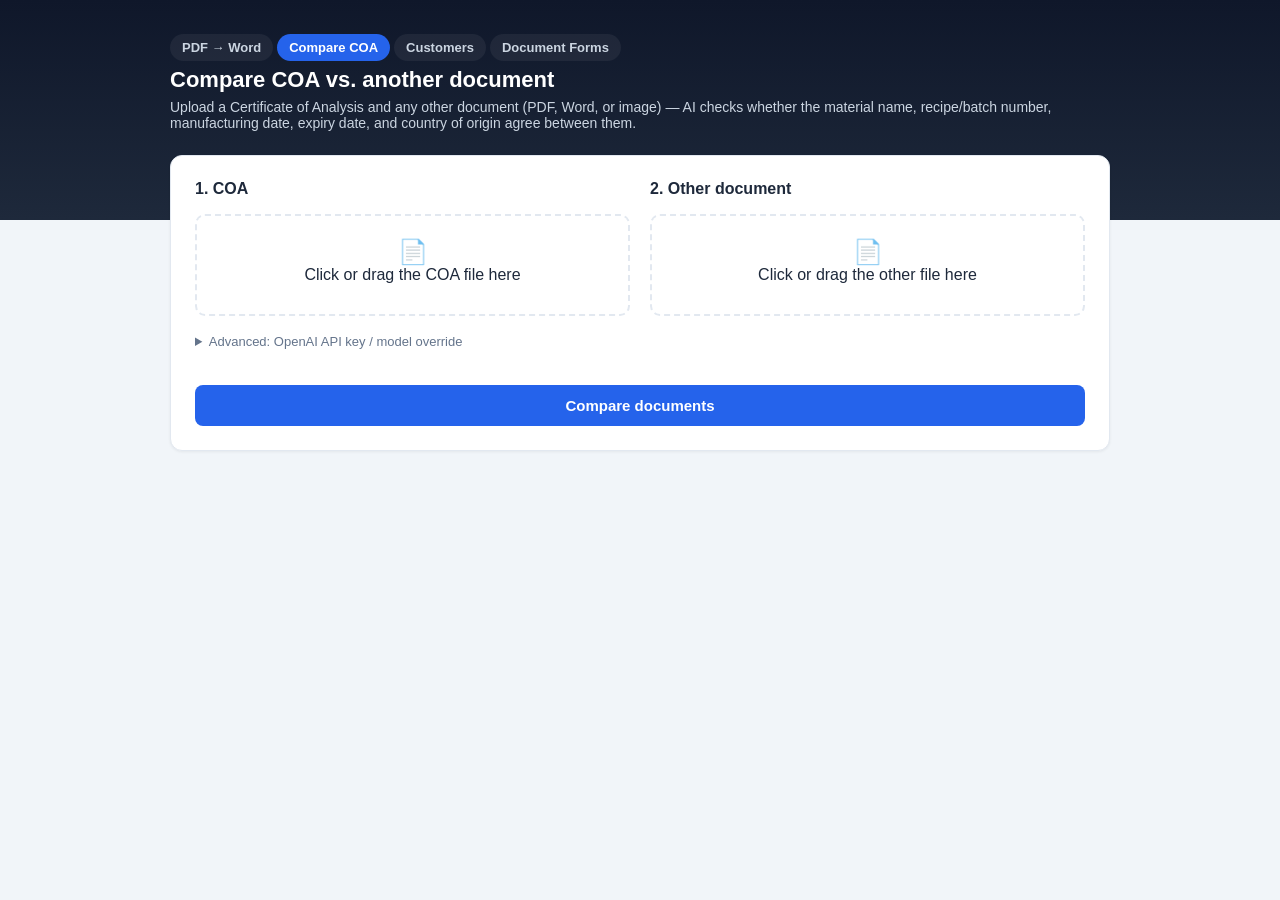
==== frontend/compare.html @ e970cb72 "changes 1" ====
<!DOCTYPE html>
<html lang="en">
<head>
<meta charset="UTF-8" />
<meta name="viewport" content="width=device-width, initial-scale=1.0" />
<title>Compare COA</title>
<link rel="stylesheet" href="shared.css" />
</head>
<body>
<div class="wrap">
  <header>
    <nav class="navbar">
      <a href="index.html">PDF &rarr; Word</a>
      <a href="compare.html" class="active">Compare COA</a>
      <a href="customers.html">Customers</a>
      <a href="forms.html">Document Forms</a>
    </nav>
    <h1>Compare COA vs. another document</h1>
    <p>Upload a Certificate of Analysis and any other document (PDF, Word, or image) &mdash; AI checks whether the material
      name, recipe/batch number, manufacturing date, expiry date, and country of origin agree between them.</p>
  </header>

  <div class="card">
    <div class="two-col">
      <div>
        <h2>1. COA</h2>
        <div class="dropzone" id="dropzoneCoa">
          <div class="icon">&#128196;</div>
          <div>Click or drag the COA file here</div>
          <div class="fname" id="fnameCoa"></div>
        </div>
        <input type="file" id="fileInputCoa" accept=".pdf,.docx,.png,.jpg,.jpeg,.webp,.gif,.bmp,.tiff" style="display:none" />
      </div>
      <div>
        <h2>2. Other document</h2>
        <div class="dropzone" id="dropzoneOther">
          <div class="icon">&#128196;</div>
          <div>Click or drag the other file here</div>
          <div class="fname" id="fnameOther"></div>
        </div>
        <input type="file" id="fileInputOther" accept=".pdf,.docx,.png,.jpg,.jpeg,.webp,.gif,.bmp,.tiff" style="display:none" />
      </div>
    </div>

    <details class="field" style="margin-top:18px;">
      <summary>Advanced: OpenAI API key / model override</summary>
      <div style="margin-top:10px;">
        <label>OpenAI API key</label>
        <input type="password" id="apiKey" placeholder="Leave blank to use OPENAI_API_KEY from the server's .env" />
        <label style="margin-top:12px;">Model</label>
        <input type="text" id="modelInput" placeholder="gpt-4o (default)" />
      </div>
    </details>

    <button class="primary" id="compareBtn" style="margin-top:14px;">Compare documents</button>
    <div class="status" id="status" style="display:none;">
      <div class="spinner"></div>
      <span id="statusText">Working&hellip;</span>
    </div>
  </div>

  <div class="card" id="resultCard" style="display:none;">
    <h2>Result</h2>
    <div id="resultBody"></div>
  </div>
</div>

<script>
let coaFile = null, otherFile = null;

function wireDropzone(zoneId, inputId, fnameId, onPick) {
  const zone = document.getElementById(zoneId);
  const input = document.getElementById(inputId);
  const fname = document.getElementById(fnameId);
  zone.addEventListener('click', () => input.click());
  zone.addEventListener('dragover', (e) => { e.preventDefault(); zone.classList.add('drag'); });
  zone.addEventListener('dragleave', () => zone.classList.remove('drag'));
  zone.addEventListener('drop', (e) => {
    e.preventDefault(); zone.classList.remove('drag');
    if (e.dataTransfer.files.length) { onPick(e.dataTransfer.files[0]); fname.textContent = e.dataTransfer.files[0].name; }
  });
  input.addEventListener('change', () => {
    if (input.files.length) { onPick(input.files[0]); fname.textContent = input.files[0].name; }
  });
}
wireDropzone('dropzoneCoa', 'fileInputCoa', 'fnameCoa', (f) => coaFile = f);
wireDropzone('dropzoneOther', 'fileInputOther', 'fnameOther', (f) => otherFile = f);

const statusEl = document.getElementById('status');
const statusText = document.getElementById('statusText');
const resultCard = document.getElementById('resultCard');
const resultBody = document.getElementById('resultBody');

function escapeHtml(s) {
  return String(s ?? '').replace(/[&<>"']/g, (c) => ({'&':'&amp;','<':'&lt;','>':'&gt;','"':'&quot;',"'":'&#39;'}[c]));
}
function setBusy(busy, text) {
  document.getElementById('compareBtn').disabled = busy;
  statusEl.style.display = busy ? 'flex' : 'none';
  if (text) statusText.textContent = text;
}
function statusBadge(status) {
  if (status === 'match') return '<span class="badge ok">Match</span>';
  if (status === 'mismatch') return '<span class="badge err">Mismatch</span>';
  return '<span class="badge warn">' + escapeHtml(status.replace(/_/g, ' ')) + '</span>';
}

document.getElementById('compareBtn').addEventListener('click', async () => {
  if (!coaFile || !otherFile) { alert('Choose both files first.'); return; }
  const form = new FormData();
  form.append('coa_file', coaFile);
  form.append('other_file', otherFile);
  const apiKey = document.getElementById('apiKey').value.trim();
  const model = document.getElementById('modelInput').value.trim();
  if (apiKey) form.append('api_key', apiKey);
  if (model) form.append('model', model);

  resultCard.style.display = 'none';
  setBusy(true, 'Reading both documents and comparing with OpenAI — this can take 10–30s…');

  try {
    const res = await fetch('/api/compare', { method: 'POST', body: form });
    const data = await res.json();
    if (!res.ok) throw new Error(data.detail || 'Request failed');
    renderResult(data);
  } catch (e) {
    resultCard.style.display = 'block';
    resultBody.innerHTML = `<div class="error-box">${escapeHtml(e.message)}</div>`;
  } finally {
    setBusy(false);
  }
});

function renderDocFields(doc) {
  const rows = [
    ['Material / Product Name', doc.material_name],
    ['Recipe / Batch Number', doc.recipe_or_batch_number],
    ['Manufacturing Date', doc.manufacturing_date],
    ['Expiry Date', doc.expiry_date],
    ['Origin', doc.origin + (doc.origin_evidence ? ` <span class="muted">(from: "${escapeHtml(doc.origin_evidence)}")</span>` : '')],
  ];
  let html = '<table class="plain">';
  for (const [label, value] of rows) {
    html += `<tr><td>${escapeHtml(label)}</td><td>${value ? (typeof value === 'string' ? escapeHtml(value) : value) : '<span class="muted">&mdash;</span>'}</td></tr>`;
  }
  html += '</table>';
  if (doc.additional_info && doc.additional_info.length) {
    html += '<details style="margin-top:10px;"><summary>Additional info (' + doc.additional_info.length + ')</summary><table class="plain" style="margin-top:8px;">';
    for (const f of doc.additional_info) {
      html += `<tr><td>${escapeHtml(f.label)}</td><td>${escapeHtml(f.value)}</td></tr>`;
    }
    html += '</table></details>';
  }
  return html;
}

function renderResult(data) {
  resultCard.style.display = 'block';
  const overallBadge = data.overall_status === 'match'
    ? '<span class="badge ok">Everything matches</span>'
    : '<span class="badge err">Discrepancy found</span>';

  let comparisonRows = '';
  for (const c of data.comparison) {
    comparisonRows += `<tr>
      <td>${escapeHtml(data.field_labels[c.field] || c.field)}</td>
      <td>${statusBadge(c.status)}</td>
      <td>${escapeHtml(c.explanation || '')}</td>
    </tr>`;
  }

  resultBody.innerHTML = `
    <div style="margin-bottom:14px;">${overallBadge}<p style="margin-top:8px;">${escapeHtml(data.summary)}</p></div>

    <h3 style="font-size:14px; margin-bottom:8px;">Field-by-field comparison</h3>
    <table class="plain" style="margin-bottom:20px;">
      <thead><tr><th>Field</th><th>Status</th><th>Details</th></tr></thead>
      <tbody>${comparisonRows}</tbody>
    </table>

    <div class="two-col">
      <div>
        <h3 style="font-size:14px;">COA</h3>
        ${renderDocFields(data.coa)}
      </div>
      <div>
        <h3 style="font-size:14px;">Other document</h3>
        ${renderDocFields(data.other)}
      </div>
    </div>
  `;
}
</script>
</body>
</html>
---- frontend/shared.css ----
:root {
  --bg: #0f172a;
  --panel: #ffffff;
  --accent: #2563eb;
  --accent-dark: #1d4ed8;
  --text: #1e293b;
  --muted: #64748b;
  --border: #e2e8f0;
  --ok: #16a34a;
  --warn: #d97706;
  --err: #dc2626;
}
* { box-sizing: border-box; }
body {
  margin: 0;
  font-family: -apple-system, BlinkMacSystemFont, "Segoe UI", Roboto, Helvetica, Arial, sans-serif;
  background: linear-gradient(180deg, #0f172a 0%, #1e293b 220px, #f1f5f9 220px);
  color: var(--text);
  min-height: 100vh;
}
.wrap { max-width: 980px; margin: 0 auto; padding: 20px 20px 80px; }
header { color: #fff; padding: 14px 0 24px; }
header h1 { margin: 0 0 6px; font-size: 22px; }
header p { margin: 0; color: #cbd5e1; font-size: 14px; }

.navbar {
  display: flex;
  gap: 4px;
  flex-wrap: wrap;
  margin-bottom: 6px;
}
.navbar a {
  color: #cbd5e1;
  text-decoration: none;
  font-size: 13px;
  font-weight: 600;
  padding: 6px 12px;
  border-radius: 999px;
  background: rgba(255,255,255,0.06);
}
.navbar a.active { background: var(--accent); color: #fff; }
.navbar a:hover:not(.active) { background: rgba(255,255,255,0.14); }

.card {
  background: var(--panel);
  border-radius: 12px;
  border: 1px solid var(--border);
  box-shadow: 0 1px 3px rgba(0,0,0,0.06);
  padding: 24px;
  margin-bottom: 20px;
}
.card h2 { margin: 0 0 16px; font-size: 16px; }
label { display: block; font-size: 13px; font-weight: 600; margin-bottom: 6px; color: var(--text); }
.field { margin-bottom: 18px; }
.hint { font-size: 12px; color: var(--muted); margin-top: 4px; }

select, input[type=text], input[type=password], textarea {
  width: 100%;
  padding: 10px 12px;
  border: 1px solid var(--border);
  border-radius: 8px;
  font-size: 14px;
  background: #fff;
  font-family: inherit;
}

.dropzone {
  border: 2px dashed var(--border);
  border-radius: 10px;
  padding: 22px;
  text-align: center;
  cursor: pointer;
  transition: border-color .15s, background .15s;
}
.dropzone:hover, .dropzone.drag { border-color: var(--accent); background: #eff6ff; }
.dropzone .fname { font-weight: 600; margin-top: 8px; font-size: 13px; }
.dropzone .icon { font-size: 24px; }

button.primary {
  background: var(--accent);
  color: #fff;
  border: none;
  padding: 12px 20px;
  border-radius: 8px;
  font-size: 15px;
  font-weight: 600;
  cursor: pointer;
  width: 100%;
}
button.primary:hover { background: var(--accent-dark); }
button.primary:disabled { background: #94a3b8; cursor: not-allowed; }

button.secondary {
  background: #fff;
  color: var(--accent);
  border: 1px solid var(--accent);
  padding: 8px 14px;
  border-radius: 8px;
  font-size: 13px;
  font-weight: 600;
  cursor: pointer;
}
button.secondary:hover { background: #eff6ff; }

button.danger {
  background: #fff;
  color: var(--err);
  border: 1px solid #fca5a5;
  padding: 6px 10px;
  border-radius: 6px;
  font-size: 12px;
  font-weight: 600;
  cursor: pointer;
}
button.danger:hover { background: #fef2f2; }

details summary { cursor: pointer; font-size: 13px; color: var(--muted); margin-bottom: 4px; }

.status { display: flex; align-items: center; gap: 10px; font-size: 14px; margin-top: 14px; }
.spinner {
  width: 16px; height: 16px; border-radius: 50%;
  border: 2px solid #cbd5e1; border-top-color: var(--accent);
  animation: spin 0.8s linear infinite;
}
@keyframes spin { to { transform: rotate(360deg); } }

.result-grid { display: grid; grid-template-columns: repeat(auto-fit, minmax(140px, 1fr)); gap: 14px; margin-bottom: 16px; }
.stat { background: #f8fafc; border: 1px solid var(--border); border-radius: 8px; padding: 14px; }
.stat .n { font-size: 20px; font-weight: 700; }
.stat .l { font-size: 12px; color: var(--muted); }
.badge { display: inline-block; padding: 2px 8px; border-radius: 999px; font-size: 11px; font-weight: 600; }
.badge.ok { background: #dcfce7; color: var(--ok); }
.badge.warn { background: #fef3c7; color: var(--warn); }
.badge.err { background: #fee2e2; color: var(--err); }

.download-btn {
  display: inline-block;
  background: var(--ok);
  color: #fff;
  padding: 12px 20px;
  border-radius: 8px;
  text-decoration: none;
  font-weight: 600;
  margin-bottom: 16px;
  margin-right: 8px;
}

ul.field-list { margin: 6px 0 0; padding-left: 18px; font-size: 13px; color: var(--muted); }
.error-box { background: #fef2f2; border: 1px solid #fecaca; color: var(--err); border-radius: 8px; padding: 14px; font-size: 14px; }
.muted { color: var(--muted); font-size: 13px; }

table.plain { width: 100%; border-collapse: collapse; font-size: 13px; }
table.plain th, table.plain td { text-align: left; padding: 8px; border-bottom: 1px solid var(--border); vertical-align: top; }
table.plain th { color: var(--muted); font-weight: 600; font-size: 12px; text-transform: uppercase; letter-spacing: .03em; }

.two-col { display: grid; grid-template-columns: 1fr 1fr; gap: 20px; }
@media (max-width: 720px) { .two-col { grid-template-columns: 1fr; } }
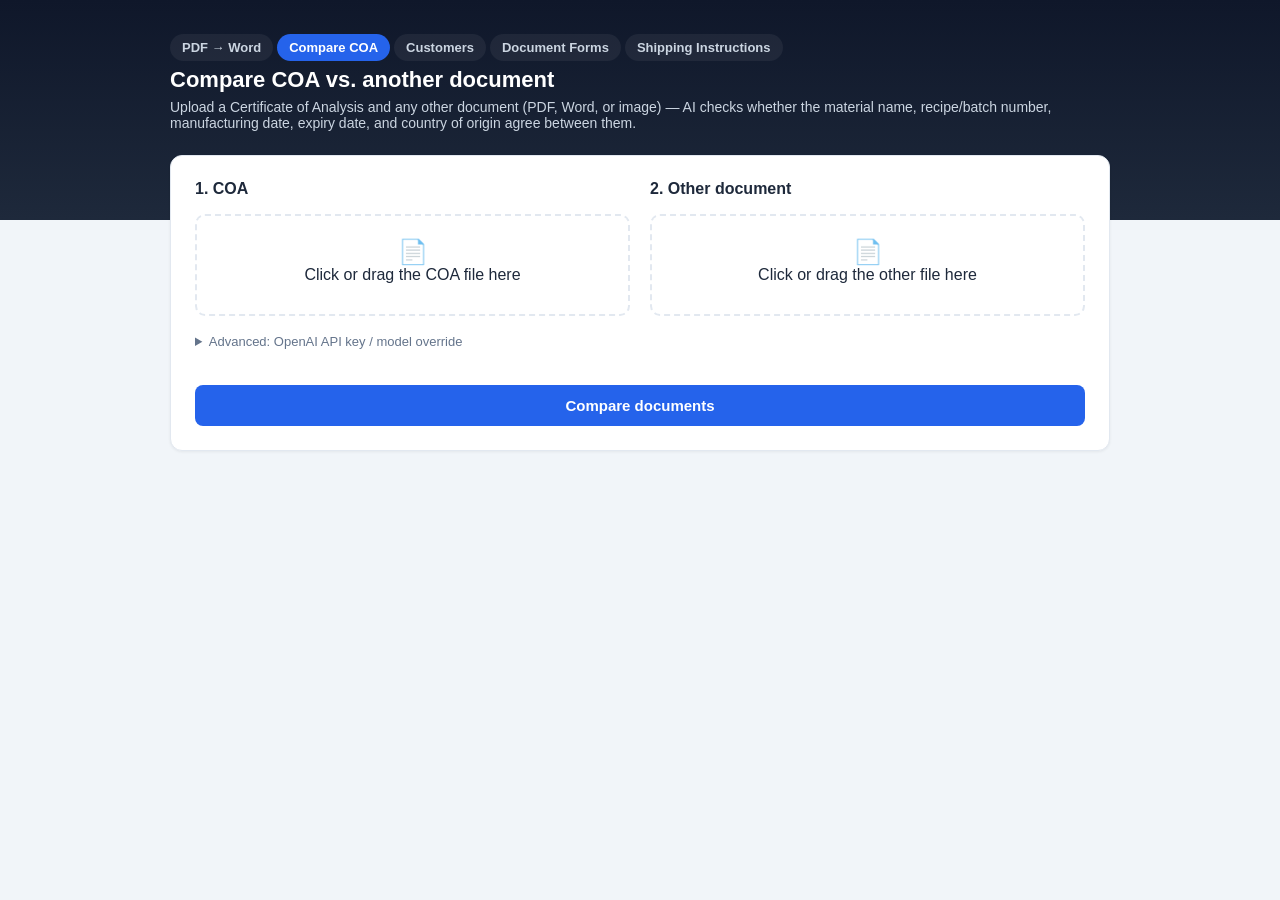
==== commit 68c2f68c: "Add Shipping Instructions form and PO extraction - New shipping.html tab + backend/shipping_xlsx.py," ====
--- a/frontend/compare.html
+++ b/frontend/compare.html
@@ -14,6 +14,7 @@
       <a href="compare.html" class="active">Compare COA</a>
       <a href="customers.html">Customers</a>
       <a href="forms.html">Document Forms</a>
+      <a href="shipping.html">Shipping Instructions</a>
     </nav>
     <h1>Compare COA vs. another document</h1>
     <p>Upload a Certificate of Analysis and any other document (PDF, Word, or image) &mdash; AI checks whether the material
--- a/frontend/shared.css
+++ b/frontend/shared.css
@@ -54,7 +54,7 @@
 .field { margin-bottom: 18px; }
 .hint { font-size: 12px; color: var(--muted); margin-top: 4px; }
 
-select, input[type=text], input[type=password], textarea {
+select, input[type=text], input[type=password], input[type=number], textarea {
   width: 100%;
   padding: 10px 12px;
   border: 1px solid var(--border);
